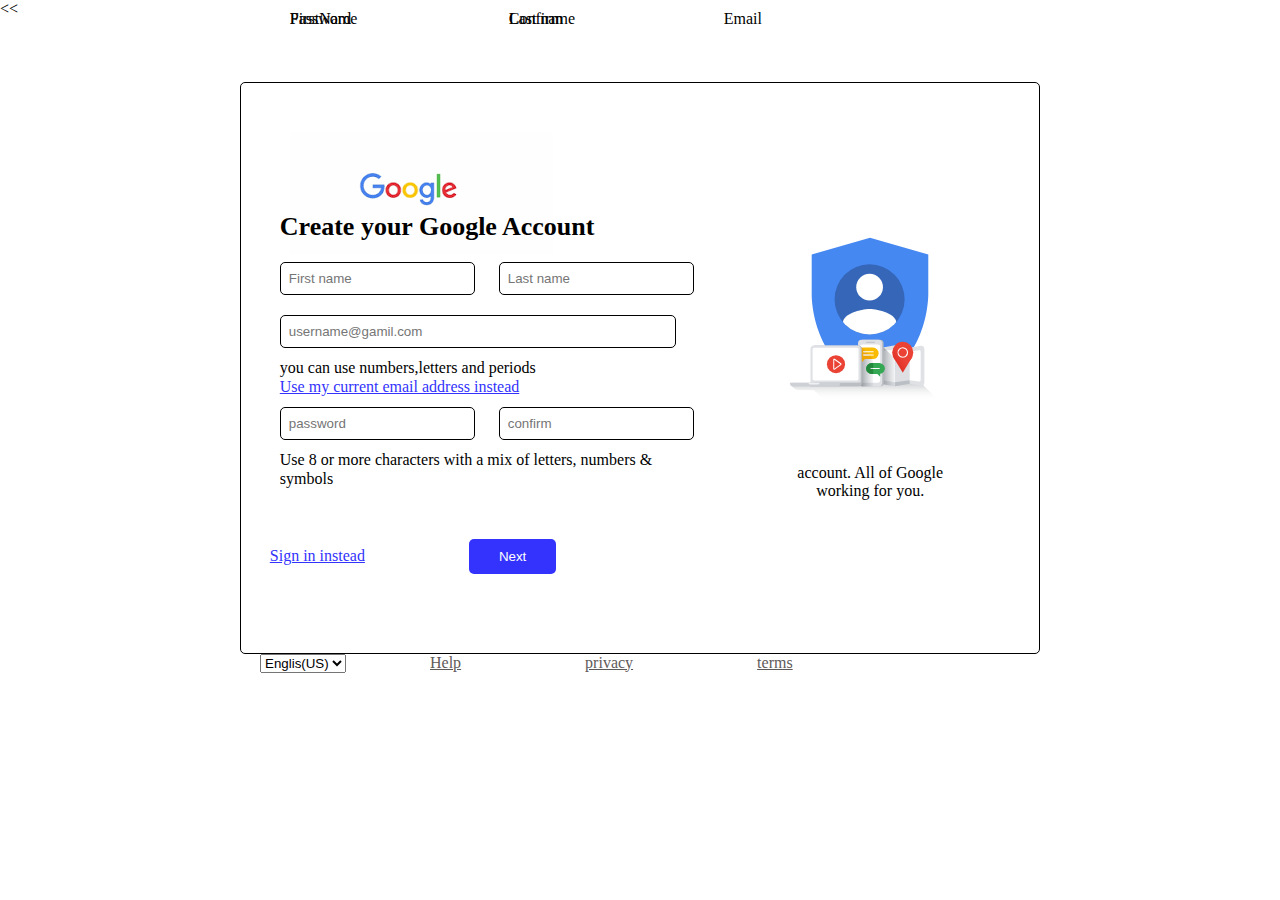
==== index.html @ b0d14a9c "Add files via upload" ====
<<<!DOCTYPE html>
<html lang="en">
<head>
    <meta charset="UTF-8">
    <meta name="viewport" content="width=device-width, initial-scale=1.0">
    <meta http-equiv="X-UA-Compatible" content="ie=edge">
    <title>Google SignUp Form</title>
    <link rel="stylesheet" href="style.css">
    
</head>
<body>
    <div class="wrapper">
    <form action="action_page.php" class="form">
      <div class="main">
       <div class="logo">
           <img src="google logo.png" alt="Google">
       </div>
       <div class="create">
           <h1>Create your Google Account</h1>
       </div>
       <div class="body">
           <label for="FirstName">FirstName</label>
           <input type="text" name="name"  placeholder="First name" maxlength="15" required style="">
           <label for="Lastname">Last name</label>
           <input type="text" name="name"  placeholder="Last name" maxlength="15" required >
           <label for="email">Email</label>
           <input type="email" name="email" placeholder="username@gamil.com"  required>
           <p>you can use numbers,letters and periods</p>
           <p><a href="#">Use my current email address instead</a></p>
           <label for="password">Password</label>
           <input type="password" name="name" placeholder="password" minlength="8" required>
           <label for="confirm">Confirm</label>
           <input type="password" name="name" placeholder="confirm"required>
           <p>Use 8 or more characters with a mix of letters, numbers & </p>
           <p>symbols</p>
           <div class="sign"> 
                <span class="in"> <a href="#">Sign in instead</a> </span>
            <button type="submit" class="btn">Next </button>
        </div>
    </div>
   </div> 
   <div class="img">
   <figure>
       <img src="account.svg" alt="" width="200" height="300">
       <figcaption style="margin: 2px;  padding: 0px;">
        account. All of Google working for you.
        </figcaption>
    </figure>
    </div>  
</form>
<div class="foot">
    <span style="margin: 20px 20px 10px 20px;"> 
        <select id="language">
        <option value="englis(US)">Englis(US)</option>
        <option value="french">French</option>
        <option value="chinese">Chinese</option>
        <option value="spanish">Spanish</option>
      </select></span> 
<span class="foot1">   <a href="#" style="color: rgb(95, 90, 90);">Help</a> </span> 
<span class="foot1" > <a href="#" style="color: rgb(95, 90, 90);">privacy</a> </span>
<span class="foot1">  <a href="#" style="color: rgb(95, 90, 90);">terms</a> </span> 
</div>
</div>
</body>
</html>
---- style.css ----
*{
    margin: 0 auto;
}
*{
    box-sizing: border-box;
}
body{
    background-size: cover;
    background-position: center center;
}
.wrapper{
    width:800px;
    margin: 5% auto;
}
.form{
    display: flex;
    background: white;
    border-radius: 5px;
    padding: 1.8em;
    border:1px solid black;
}
.main{
    display:flex;
    width: 100%;
    flex-direction: column;
    order: 1;
}
.create{
    margin: 10px 10px;
    font-size: 13px;
    flex-direction: column;
    font-display: none;
    font-style:inherit
}

input[type=text], input[type=password] {
    padding: 8px;
    margin: 10px 10px;
    border: 1px solid black;
    background: white;
    border-radius: 5px
  }
  input[type=text]:focus, input[type=password]:focus ,input[type=email]:focus {
    outline: none;
    border: 2px solid rgb(51, 51, 253);
  }
  input[type=email]{
    padding: 8px;
    margin: 10px 10px;
    width: 86%;
    border: 1px solid black;
    background: white;
    border-radius: 5px
  }
  p{
    margin:1px 10px;    
  }
  .img{
      margin: 10px 10px;
      flex-direction: column;
      order:2;
  }
  required{
    border: 1px solid red;
  }
  .logo{
      width: 50px;
      height: 50px;
      float: left;
      margin: 20px;
  }
  figure{
      padding: 20px;
      margin: 20px 10px;
  }
.btn{
    background-color: rgb(51, 51, 253);
    color:white;
    border-radius: 5px;
    padding: 10px 30px;
    margin: 50px 100px;
    border: none
}
a{
    color:rgb(51, 51, 253);
    font-display: none;
}
.sign{
    display: inline-block;
}
input:focus{
    border:1px solid rgb(51, 51, 253);
}

.body label{
      position: absolute;
      top: 0;
      margin: 10px;
      padding: 0 10px;
      transition: top .2s ease-in-out, font-size .2s ease-in-out;
  }
  .in:hover{
      cursor: pointer;
      background-color: rgb(217, 230, 243);
  }
  .btn:hover{
      cursor: pointer;
  }
  .foot1{
      color: black;
      margin: 10px;
      padding: 50px;
  }
  figcaption{
    padding: 2px;
    text-align: center;
  }
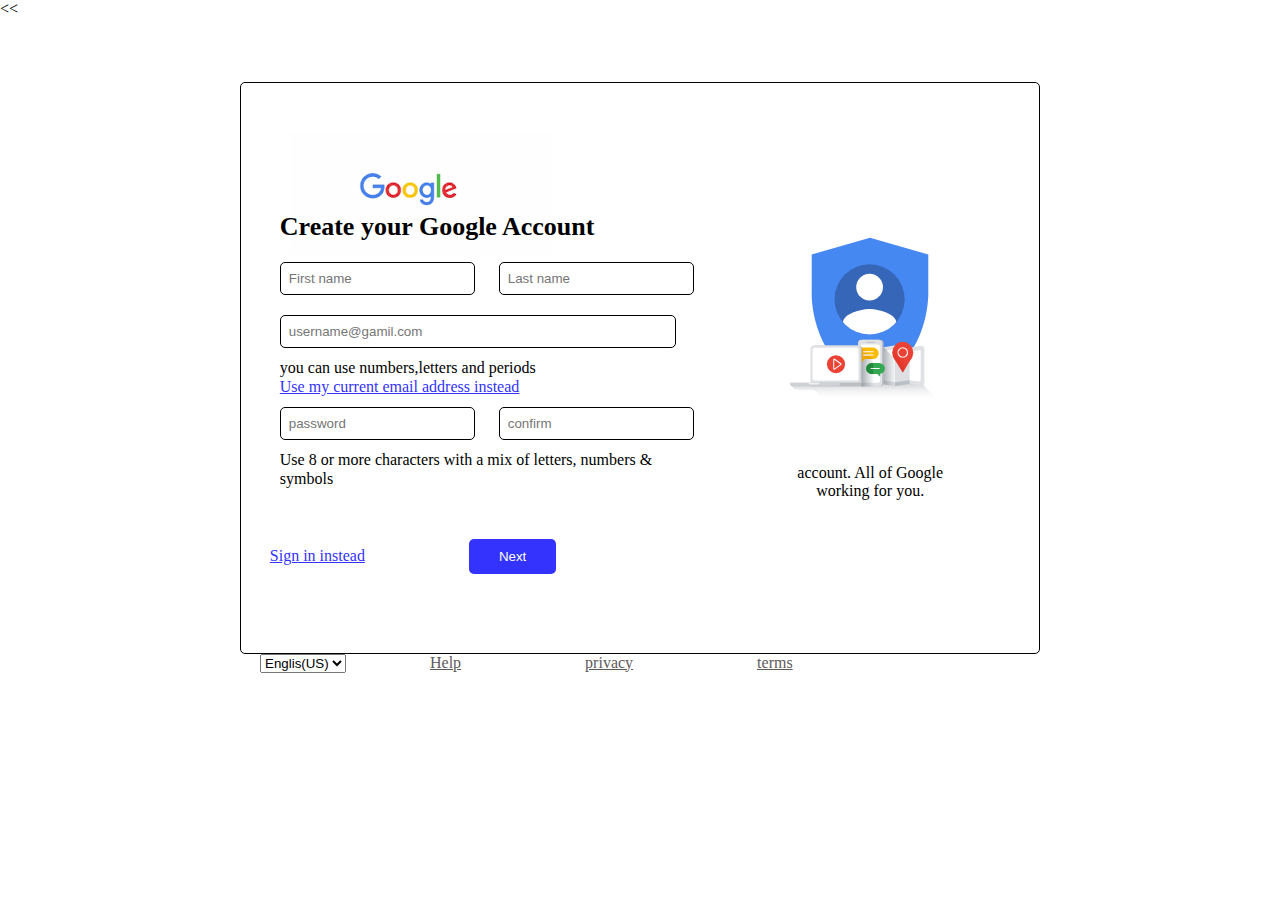
==== commit c511494c: "Update index.html" ====
--- a/index.html
+++ b/index.html
@@ -19,17 +19,16 @@
            <h1>Create your Google Account</h1>
        </div>
        <div class="body">
-           <label for="FirstName">FirstName</label>
            <input type="text" name="name"  placeholder="First name" maxlength="15" required style="">
-           <label for="Lastname">Last name</label>
+           
            <input type="text" name="name"  placeholder="Last name" maxlength="15" required >
-           <label for="email">Email</label>
+           
            <input type="email" name="email" placeholder="username@gamil.com"  required>
            <p>you can use numbers,letters and periods</p>
            <p><a href="#">Use my current email address instead</a></p>
-           <label for="password">Password</label>
+           
            <input type="password" name="name" placeholder="password" minlength="8" required>
-           <label for="confirm">Confirm</label>
+           
            <input type="password" name="name" placeholder="confirm"required>
            <p>Use 8 or more characters with a mix of letters, numbers & </p>
            <p>symbols</p>
@@ -62,4 +61,4 @@
 </div>
 </div>
 </body>
-</html>+</html>
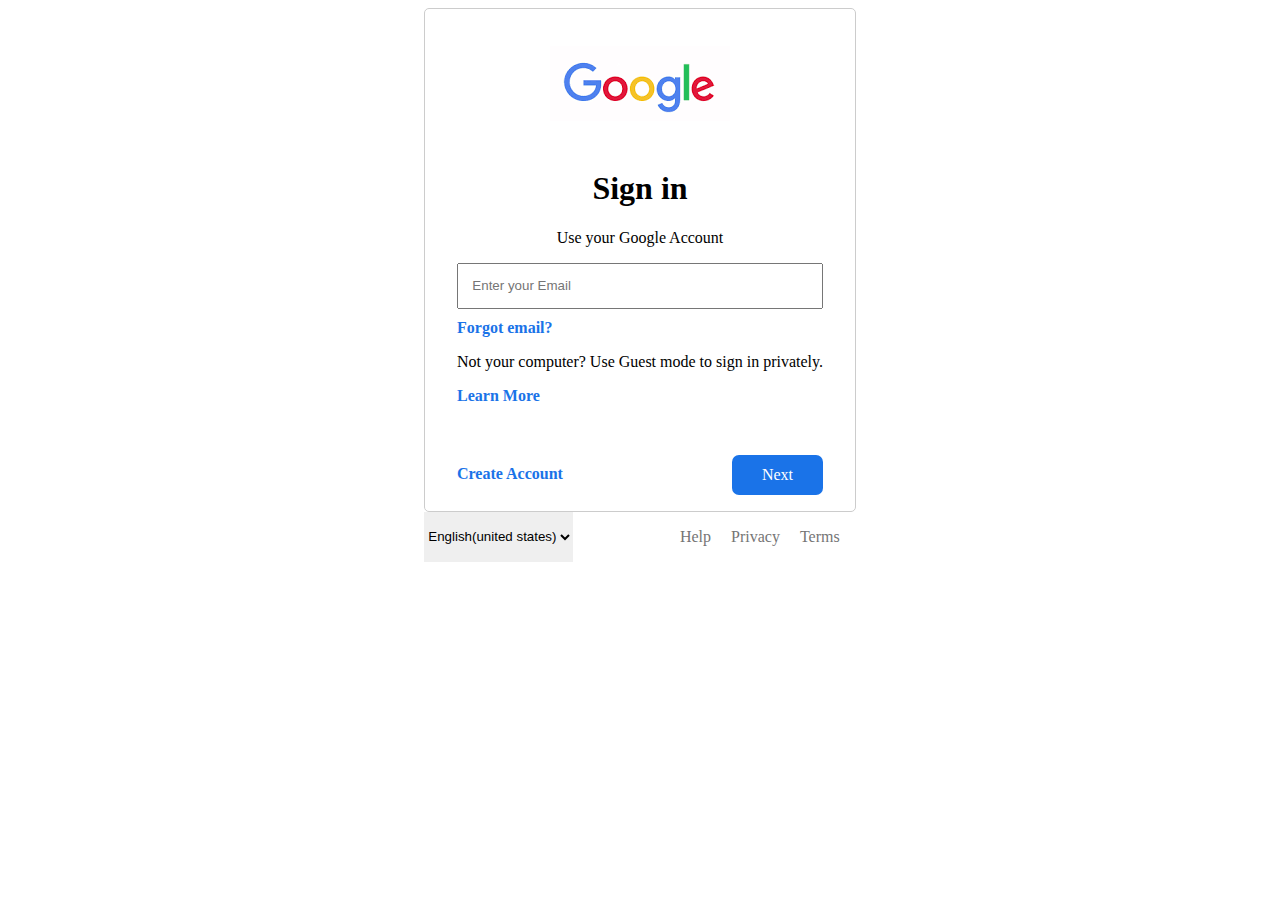
==== commit 28317b1f: "added files for  sign in" ====
--- a/index.html
+++ b/index.html
@@ -1,64 +1,51 @@
-<<<!DOCTYPE html>
+<!DOCTYPE html>
 <html lang="en">
 <head>
     <meta charset="UTF-8">
     <meta name="viewport" content="width=device-width, initial-scale=1.0">
     <meta http-equiv="X-UA-Compatible" content="ie=edge">
-    <title>Google SignUp Form</title>
+    <title>SignUp Page</title>
     <link rel="stylesheet" href="style.css">
     
 </head>
 <body>
-    <div class="wrapper">
-    <form action="action_page.php" class="form">
-      <div class="main">
-       <div class="logo">
-           <img src="google logo.png" alt="Google">
-       </div>
-       <div class="create">
-           <h1>Create your Google Account</h1>
-       </div>
-       <div class="body">
-           <input type="text" name="name"  placeholder="First name" maxlength="15" required style="">
-           
-           <input type="text" name="name"  placeholder="Last name" maxlength="15" required >
-           
-           <input type="email" name="email" placeholder="username@gamil.com"  required>
-           <p>you can use numbers,letters and periods</p>
-           <p><a href="#">Use my current email address instead</a></p>
-           
-           <input type="password" name="name" placeholder="password" minlength="8" required>
-           
-           <input type="password" name="name" placeholder="confirm"required>
-           <p>Use 8 or more characters with a mix of letters, numbers & </p>
-           <p>symbols</p>
-           <div class="sign"> 
-                <span class="in"> <a href="#">Sign in instead</a> </span>
-            <button type="submit" class="btn">Next </button>
-        </div>
-    </div>
-   </div> 
-   <div class="img">
-   <figure>
-       <img src="account.svg" alt="" width="200" height="300">
-       <figcaption style="margin: 2px;  padding: 0px;">
-        account. All of Google working for you.
-        </figcaption>
-    </figure>
-    </div>  
-</form>
-<div class="foot">
-    <span style="margin: 20px 20px 10px 20px;"> 
-        <select id="language">
-        <option value="englis(US)">Englis(US)</option>
-        <option value="french">French</option>
-        <option value="chinese">Chinese</option>
-        <option value="spanish">Spanish</option>
-      </select></span> 
-<span class="foot1">   <a href="#" style="color: rgb(95, 90, 90);">Help</a> </span> 
-<span class="foot1" > <a href="#" style="color: rgb(95, 90, 90);">privacy</a> </span>
-<span class="foot1">  <a href="#" style="color: rgb(95, 90, 90);">terms</a> </span> 
-</div>
-</div>
+        <main>
+             <div class="container">
+                    <form action="">
+                        <img src="images/logo.png" alt="logo">
+                        <h1>Sign in</h1>
+                        <p>Use your Google Account</p>
+                        <input id="email" type="text" placeholder="Enter your Email">
+                        <span class="error"></span>
+                        <a href="#" class="learn">Forgot email?</a>
+                        <div>
+                            <p>Not your computer? Use Guest mode to sign in privately.</p>
+                            <a href="#" class="learn">Learn More</a>
+                        </div>
+                        <div id="create">
+                            <a href="#" class="learn">Create Account</a>
+                            <a href="#" class="learn2" onClick="checkEmail()"> Next</a>
+                        </div>
+                    </form>
+                </div>
+            </main>
+       <footer>
+            <select name="language" id="lang">
+                <option value="us" selected disabled>English(united states)</option>
+                <option value="urdu">(urdu)</option>
+                <option value="arabic">(arabic)</option>
+                <option value="sindhi">(sindhi)</option>
+            </select>
+        
+            <ul>
+                <li><a href="">Help</a> </li>
+                <li><a href="">Privacy</a> </li>
+                <li><a href="">Terms</a> </li>
+            </ul>
+        
+        </footer>
+    </form>
+    <script src="script.js"></script>
+
 </body>
-</html>
+</html>--- a/style.css
+++ b/style.css
@@ -1,117 +1,97 @@
-*{
-    margin: 0 auto;
-}
-*{
-    box-sizing: border-box;
-}
-body{
-    background-size: cover;
-    background-position: center center;
-}
-.wrapper{
-    width:800px;
-    margin: 5% auto;
-}
-.form{
-    display: flex;
-    background: white;
-    border-radius: 5px;
-    padding: 1.8em;
-    border:1px solid black;
-}
-.main{
-    display:flex;
-    width: 100%;
-    flex-direction: column;
-    order: 1;
-}
-.create{
-    margin: 10px 10px;
-    font-size: 13px;
-    flex-direction: column;
-    font-display: none;
-    font-style:inherit
+body {
+  font-family: cursive;
 }
 
-input[type=text], input[type=password] {
-    padding: 8px;
-    margin: 10px 10px;
-    border: 1px solid black;
-    background: white;
-    border-radius: 5px
-  }
-  input[type=text]:focus, input[type=password]:focus ,input[type=email]:focus {
-    outline: none;
-    border: 2px solid rgb(51, 51, 253);
-  }
-  input[type=email]{
-    padding: 8px;
-    margin: 10px 10px;
-    width: 86%;
-    border: 1px solid black;
-    background: white;
-    border-radius: 5px
-  }
-  p{
-    margin:1px 10px;    
-  }
-  .img{
-      margin: 10px 10px;
-      flex-direction: column;
-      order:2;
-  }
-  required{
-    border: 1px solid red;
-  }
-  .logo{
-      width: 50px;
-      height: 50px;
-      float: left;
-      margin: 20px;
-  }
-  figure{
-      padding: 20px;
-      margin: 20px 10px;
-  }
-.btn{
-    background-color: rgb(51, 51, 253);
-    color:white;
-    border-radius: 5px;
-    padding: 10px 30px;
-    margin: 50px 100px;
-    border: none
-}
-a{
-    color:rgb(51, 51, 253);
-    font-display: none;
-}
-.sign{
-    display: inline-block;
-}
-input:focus{
-    border:1px solid rgb(51, 51, 253);
+main,footer {
+  display: flex;
+  border-radius: 10px;
 }
 
-.body label{
-      position: absolute;
-      top: 0;
-      margin: 10px;
-      padding: 0 10px;
-      transition: top .2s ease-in-out, font-size .2s ease-in-out;
-  }
-  .in:hover{
-      cursor: pointer;
-      background-color: rgb(217, 230, 243);
-  }
-  .btn:hover{
-      cursor: pointer;
-  }
-  .foot1{
-      color: black;
-      margin: 10px;
-      padding: 50px;
-  }
-  figcaption{
-    padding: 2px;
-    text-align: center;
-  }+.container {
+  margin: auto;
+  flex-direction: column;
+  border: 1px solid #cccccc;
+  padding: 1em 2em;
+  text-align: center;
+  min-width: 320px;
+  border-radius: 5px;
+}
+
+.container input {
+  width: 100%;
+  box-sizing: border-box;
+  padding: 1em;
+}
+
+.container .learn {
+  color: #1a73e8;
+  text-align: left;
+  margin-top: 10px;
+  font-size: 16px;
+  text-decoration: none;
+  font-weight: bold;
+  display: block;
+}
+
+#create {
+  display: flex;
+  justify-content: space-between;
+  margin-top: 50px;
+}
+
+#create .learn2 {
+  text-decoration: none;
+  color: white;
+  background-color: #1a73e8;
+  border: none;
+  padding: 0 30px;
+  line-height: 40px;
+  height: 40px;
+  border-radius: 7px;
+}
+
+.error {
+  color: red;
+  text-align: left;
+  font-size: 0.9em;
+  display: block;
+  margin-top: 8px;
+}
+
+.welcome {
+  text-align: center;
+}
+.welcome h1{
+  color: blue;
+  /*background-image: url(images/060ea8_3b70948af2d747d7b880f387d06640df_mv2.webp);
+  background-repeat: no-repeat;
+  background-size: auto;*/
+}
+
+footer{
+  /* margin:0em 2em 2em em; */
+  display: flex;
+  justify-content: center;
+
+}
+ul a{
+  color:#757575;
+  text-decoration: none;
+}
+ul li
+{
+  display: inline;
+  margin-right:1em;
+ 
+}
+#lang
+{
+    border: none;
+    margin-right: 5em;
+}
+#login_email
+{
+    border:1px solid black; 
+    padding:0 5px;
+     border-radius: 5px;
+}